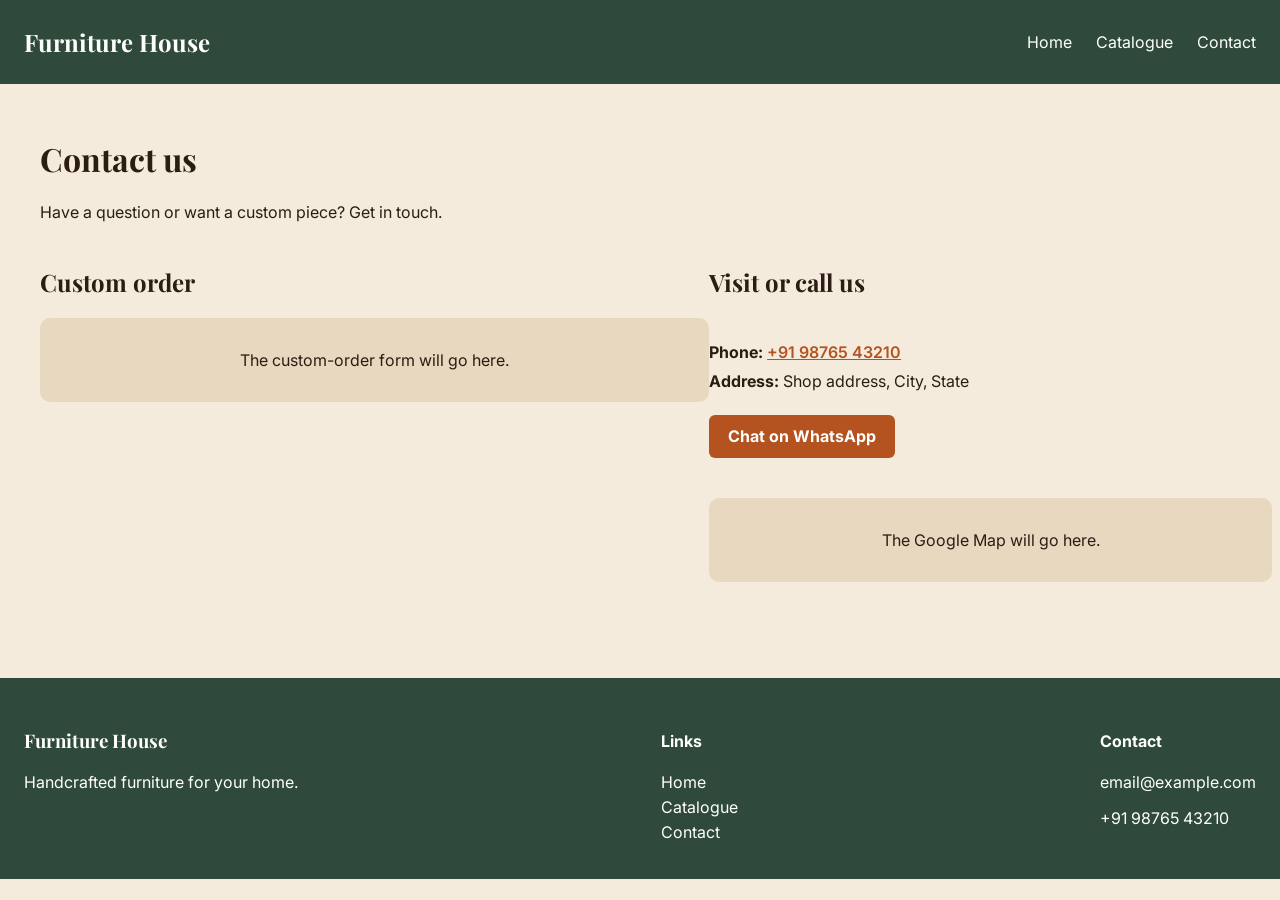
==== contact.html @ cb0a5980 "Contact page: layout with form, map and WhatsApp areas" ====
<!DOCTYPE html>
<html lang="en">
<head>
  <meta charset="UTF-8">
  <meta name="viewport" content="width=device-width, initial-scale=1">
  <title>Contact - Furniture House</title>

  <link rel="preconnect" href="https://fonts.googleapis.com">
  <link rel="preconnect" href="https://fonts.gstatic.com" crossorigin>
  <link href="https://fonts.googleapis.com/css2?family=Playfair+Display:wght@600;700&family=Inter:wght@400;500;600&display=swap" rel="stylesheet">
  <link rel="stylesheet" href="css/style.css">
</head>
  <main>
    <h1>Contact us</h1>
    <p>Have a question or want a custom piece? Get in touch.</p>

    <div class="contact-layout">
      <section class="contact-form-area">
        <h2>Custom order</h2>
        <div id="custom-order-form">
          <p class="placeholder-box">The custom-order form will go here.</p>
        </div>
      </section>

      <aside class="contact-info">
        <h2>Visit or call us</h2>
        <ul class="contact-list">
          <li><strong>Phone:</strong> <a href="tel:+919876543210">+91 98765 43210</a></li>
          <li><strong>Address:</strong> Shop address, City, State</li>
        </ul>
        <a class="btn" href="https://wa.me/919876543210" target="_blank" rel="noopener">Chat on WhatsApp</a>

        <div id="map-embed" class="map-box">
          <p class="placeholder-box">The Google Map will go here.</p>
        </div>
      </aside>
    </div>
  </main>

  <script src="js/main.js"></script>
</html>
---- css/style.css ----
@import url('https://fonts.googleapis.com/css2?family=Inter:wght@400;500;600&family=Playfair+Display:wght@500;700&display=swap');

:root {
  --bg: #F5EBDD;
  --surface: #E8D8BF;
  --nav: #2F4A3A;
  --accent: #B4531F;
  --accent-dark: #A34A1A;
  --tag: #8A9A7B;
  --text: #2B1D14;

  --font-heading: 'Playfair Display', serif;
  --font-body: 'Inter', sans-serif;
}

body {
  margin: 0;
  background: var(--bg);
  color: var(--text);
  font-family: var(--font-body);
}

h1, h2, h3 {
  font-family: var(--font-heading);
}

.navbar {
  background: var(--nav);
  color: #fff;
  display: flex;
  justify-content: space-between;
  align-items: center;
  padding: 1rem 1.5rem;
  position: relative;
}
.navbar a { color: #fff; text-decoration: none; }
.logo { font-family: var(--font-heading); font-size: 1.5rem; font-weight: 700; }
.nav-links { list-style: none; display: flex; gap: 1.5rem; }
.nav-links a:hover { text-decoration: underline; }
.hamburger { display: none; background: none; border: none; color: #fff; font-size: 1.8rem; cursor: pointer; }

@media (max-width: 768px) {
  .hamburger { display: block; }
  .nav-links {
    display: none;
    flex-direction: column;
    position: absolute;
    top: 100%; left: 0; right: 0;
    background: var(--nav);
    padding: 1rem 1.5rem;
  }
  .nav-links.open { display: flex; }
}
.footer {
  background: var(--nav);
  color: #fff;
  display: flex;
  flex-wrap: wrap;
  gap: 2rem;
  justify-content: space-between;
  padding: 2rem 1.5rem;
  margin-top: 3rem;
}
.footer a { color: #fff; display: block; text-decoration: none; margin-bottom: .3rem; }
.footer a:hover { text-decoration: underline; }

main { padding: 2rem 1.5rem; max-width: 1200px; margin: 0 auto; }

.product-grid {
  display: grid;
  grid-template-columns: repeat(auto-fill, minmax(250px, 1fr));
  gap: 1.5rem;
  margin-top: 1.5rem;
}

.product-card {
  background: var(--surface);
  border-radius: 10px;
  overflow: hidden;
  box-shadow: 0 2px 8px rgba(0,0,0,.1);
  display: flex;
  flex-direction: column;
}
.product-card img { width: 100%; height: 220px; object-fit: cover; display: block; }
.card-body { padding: 1rem; display: flex; flex-direction: column; gap: .5rem; }

.category-tag {
  align-self: flex-start;
  background: var(--tag);
  color: #fff;
  font-size: .75rem;
  padding: .2rem .6rem;
  border-radius: 999px;
  text-transform: capitalize;
}
.price { font-weight: 600; font-size: 1.1rem; }

.btn {
  display: inline-block;
  background: var(--accent);
  color: #fff;
  font-weight: 700;
  border: none;
  padding: .7rem 1.2rem;
  border-radius: 6px;
  cursor: pointer;
  font-size: 1rem;
  text-decoration: none;
  text-align: center;
}
.btn:hover { background: var(--accent-dark); }


.filters { display: flex; flex-wrap: wrap; gap: .6rem; margin-top: 1rem; }

.filter-btn {
  background: transparent;
  color: var(--accent);
  border: 2px solid var(--accent);
  font-weight: 700;
  font-size: .95rem;
  padding: .5rem 1rem;
  border-radius: 999px;
  cursor: pointer;
}
.filter-btn:hover { background: var(--surface); }
.filter-btn.active { background: var(--accent); color: #fff; }

.empty-message { grid-column: 1 / -1; padding: 2rem 0; font-size: 1.1rem; }


.product-layout { display: grid; grid-template-columns: 1fr 1fr; gap: 2rem; }
.main-image { width: 100%; aspect-ratio: 4 / 3; object-fit: cover; border-radius: 10px; display: block; }
.thumbs { display: flex; gap: .6rem; margin-top: .6rem; }
.thumb { width: 80px; aspect-ratio: 4 / 3; object-fit: cover; border-radius: 6px; cursor: pointer; border: 2px solid transparent; }
.thumb.active { border-color: var(--accent); }
.info { display: flex; flex-direction: column; gap: .8rem; align-items: flex-start; }
.specs { list-style: none; padding: 0; display: flex; flex-direction: column; gap: .4rem; }
.not-found { text-align: center; padding: 3rem 0; }
.not-found .btn { margin-top: 1rem; }

@media (max-width: 768px) {
  .product-layout { grid-template-columns: 1fr; }
}


.hero {
  background: linear-gradient(rgba(47,74,58,.65), rgba(47,74,58,.65)), url('../images/oak-sofa-1.jpg') center / cover;
  color: #fff;
  padding: 5rem 1.5rem;
  text-align: center;
}
.hero-text { max-width: 700px; margin: 0 auto; display: flex; flex-direction: column; align-items: center; gap: 1rem; }
.hero h1 { font-size: 2.4rem; }

.section-title { margin-top: 3rem; }
.tiles { display: grid; grid-template-columns: repeat(auto-fit, minmax(180px, 1fr)); gap: 1rem; margin-top: 1rem; }
.tile {
  background: var(--nav);
  color: #fff;
  text-decoration: none;
  font-family: var(--font-heading);
  font-size: 1.3rem;
  text-align: center;
  padding: 2.5rem 1rem;
  border-radius: 10px;
}
.tile:hover { background: var(--accent); }

.testimonials { display: grid; grid-template-columns: repeat(auto-fit, minmax(250px, 1fr)); gap: 1.5rem; margin-top: 1rem; }
.testimonial { background: var(--surface); margin: 0; padding: 1.5rem; border-radius: 10px; }
.testimonial cite { display: block; margin-top: .8rem; font-weight: 600; font-style: normal; }


.contact-layout { display: grid; grid-template-columns: 1.2fr 1fr; gap: 2rem; margin-top: 1.5rem; }
.contact-list { list-style: none; padding: 0; display: flex; flex-direction: column; gap: .6rem; margin-bottom: 1rem; }
.contact-list a { color: var(--accent); font-weight: 600; }
.contact-info { display: flex; flex-direction: column; align-items: flex-start; gap: .5rem; }
.map-box { width: 100%; margin-top: 1rem; }
.map-box iframe { width: 100%; height: 300px; border: 0; border-radius: 10px; }
.placeholder-box { background: var(--surface); padding: 2rem 1rem; border-radius: 10px; text-align: center; width: 100%; }

@media (max-width: 768px) {
  .contact-layout { grid-template-columns: 1fr; }
}
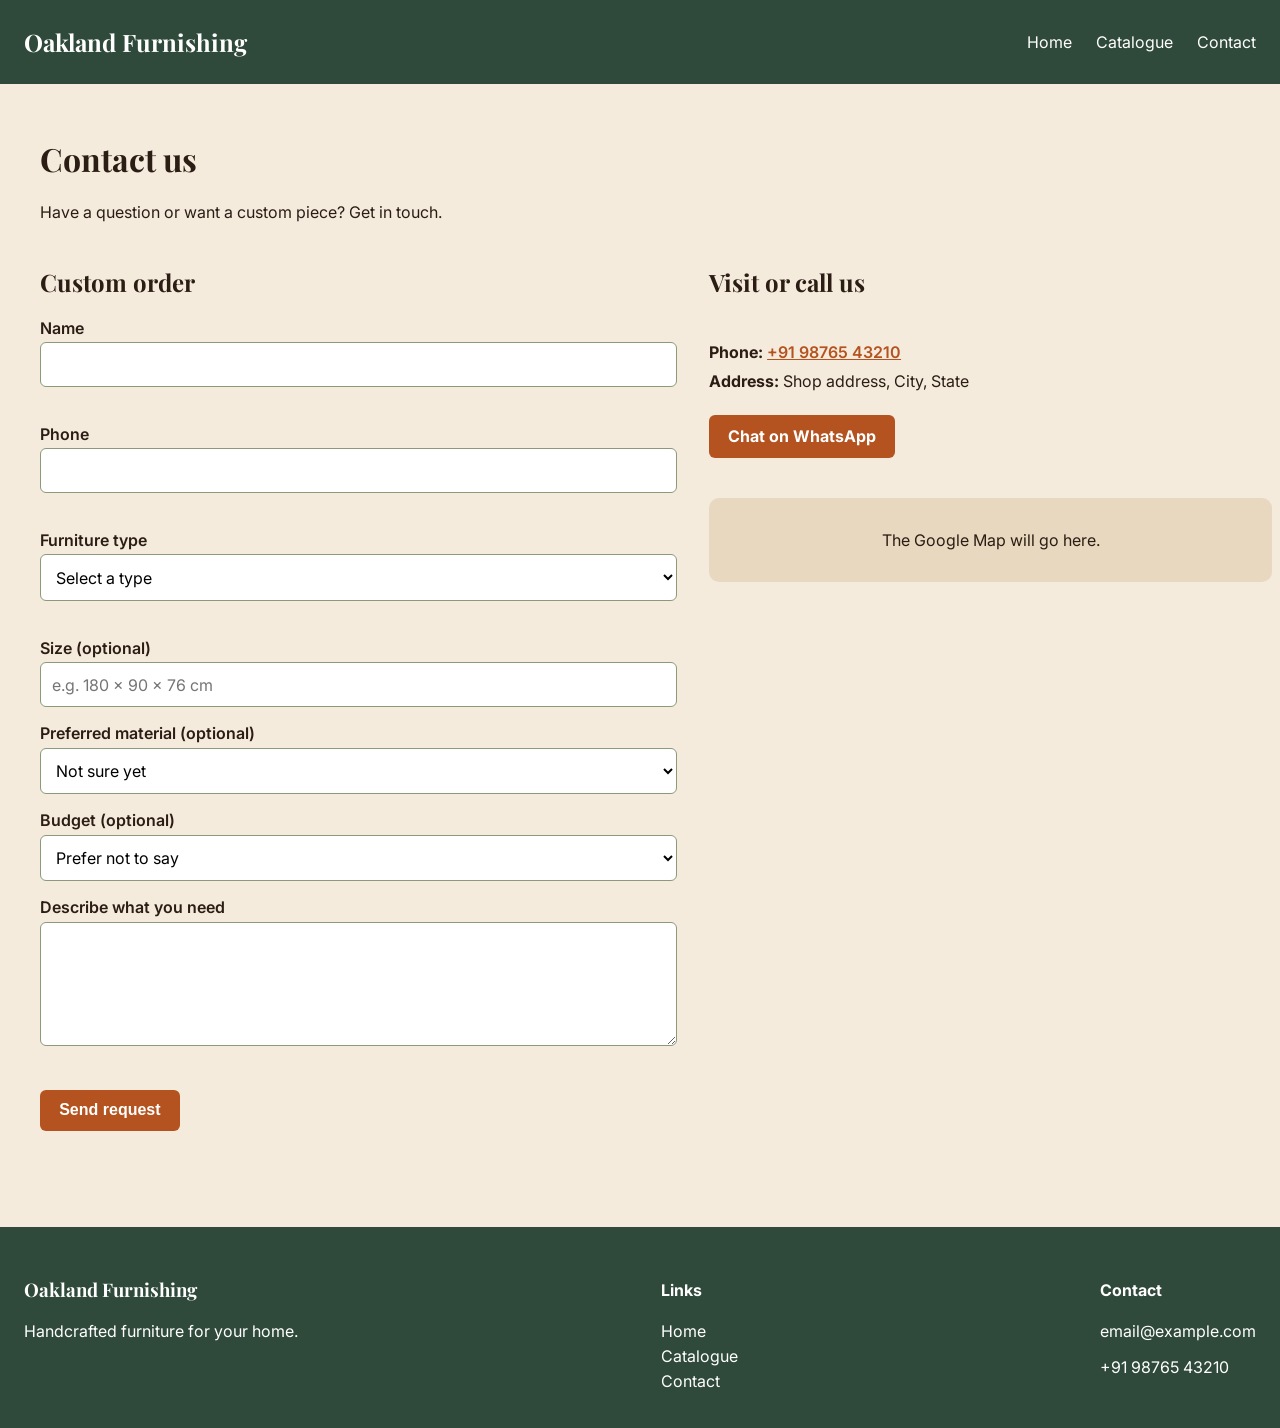
==== commit 7f9770fe: "Contact page: custom-order form wired in" ====
--- a/contact.html
+++ b/contact.html
@@ -17,9 +17,59 @@
     <div class="contact-layout">
       <section class="contact-form-area">
         <h2>Custom order</h2>
-        <div id="custom-order-form">
-          <p class="placeholder-box">The custom-order form will go here.</p>
-        </div>
+        <form id="custom-order-form" novalidate>
+          <label for="co-name">Name</label>
+          <input id="co-name" name="name" type="text" autocomplete="name">
+          <p class="field-error" data-error-for="co-name"></p>
+
+          <label for="co-phone">Phone</label>
+          <input id="co-phone" name="phone" type="tel" autocomplete="tel">
+          <p class="field-error" data-error-for="co-phone"></p>
+
+          <label for="co-type">Furniture type</label>
+          <select id="co-type" name="furniture_type">
+            <option value="">Select a type</option>
+            <option value="bed">Bed</option>
+            <option value="sofa">Sofa</option>
+            <option value="dining table">Dining table</option>
+            <option value="tv cabinet">TV cabinet</option>
+            <option value="other">Other</option>
+          </select>
+          <p class="field-error" data-error-for="co-type"></p>
+
+          <label for="co-size">Size (optional)</label>
+          <input id="co-size" name="size" type="text" placeholder="e.g. 180 x 90 x 76 cm">
+
+          <label for="co-material">Preferred material (optional)</label>
+          <select id="co-material" name="material">
+            <option value="">Not sure yet</option>
+            <option value="sheesham">Sheesham</option>
+            <option value="teak">Teak</option>
+            <option value="oak">Oak</option>
+            <option value="walnut">Walnut</option>
+            <option value="engineered wood">Engineered wood</option>
+          </select>
+
+          <label for="co-budget">Budget (optional)</label>
+          <select id="co-budget" name="budget">
+            <option value="">Prefer not to say</option>
+            <option value="under 25,000">Under ₹25,000</option>
+            <option value="25,000 to 50,000">₹25,000 to ₹50,000</option>
+            <option value="50,000 to 1,00,000">₹50,000 to ₹1,00,000</option>
+            <option value="above 1,00,000">Above ₹1,00,000</option>
+          </select>
+
+          <label for="co-details">Describe what you need</label>
+          <textarea id="co-details" name="details" rows="5"></textarea>
+          <p class="field-error" data-error-for="co-details"></p>
+
+          <input type="text" name="_gotcha" tabindex="-1" autocomplete="off" style="display:none">
+          <input type="hidden" name="_subject" value="New custom order request - Oakline Furnishing">
+          <input type="hidden" name="form_type" value="custom-order">
+
+          <button type="submit" id="co-submit">Send request</button>
+          <p id="co-status" role="status"></p>
+        </form>
       </section>
 
       <aside class="contact-info">
@@ -36,6 +86,6 @@
       </aside>
     </div>
   </main>
-
+  <script src="js/custom-order.js"></script>
   <script src="js/main.js"></script>
 </html>
--- a/css/style.css
+++ b/css/style.css
@@ -81,7 +81,7 @@
   display: flex;
   flex-direction: column;
 }
-.product-card img { width: 100%; height: 220px; object-fit: cover; display: block; }
+.product-card img { width: 100%; aspect-ratio: 4 / 3; object-fit: cover; display: block; }
 .card-body { padding: 1rem; display: flex; flex-direction: column; gap: .5rem; }
 
 .category-tag {
@@ -182,4 +182,37 @@
 
 @media (max-width: 768px) {
   .contact-layout { grid-template-columns: 1fr; }
-}+}
+
+
+.form-section { margin-top: 3rem; max-width: 600px; }
+form label { display: block; margin-top: 1rem; font-weight: 600; }
+form input[type="text"], form input[type="tel"], form select, form textarea {
+  width: 100%;
+  margin-top: .3rem;
+  padding: .7rem;
+  border: 1px solid var(--tag);
+  border-radius: 6px;
+  background: #fff;
+  font-family: var(--font-body);
+  font-size: 1rem;
+  box-sizing: border-box;
+}
+form button[type="submit"] {
+  margin-top: 1.2rem;
+  background: var(--accent);
+  color: #fff;
+  font-weight: 700;
+  border: none;
+  padding: .7rem 1.2rem;
+  border-radius: 6px;
+  font-size: 1rem;
+  cursor: pointer;
+}
+form button[type="submit"]:hover { background: var(--accent-dark); }
+form button[type="submit"]:disabled { opacity: .6; cursor: not-allowed; }
+.field-error { color: #b00020; font-size: .85rem; min-height: 1.1rem; margin: .2rem 0 0; }
+#form-status, #co-status { margin-top: 1rem; font-weight: 600; }
+.success { color: #2F6B3A; }
+.error { color: #b00020; }
+.whatsapp-btn { margin-top: 1rem; }
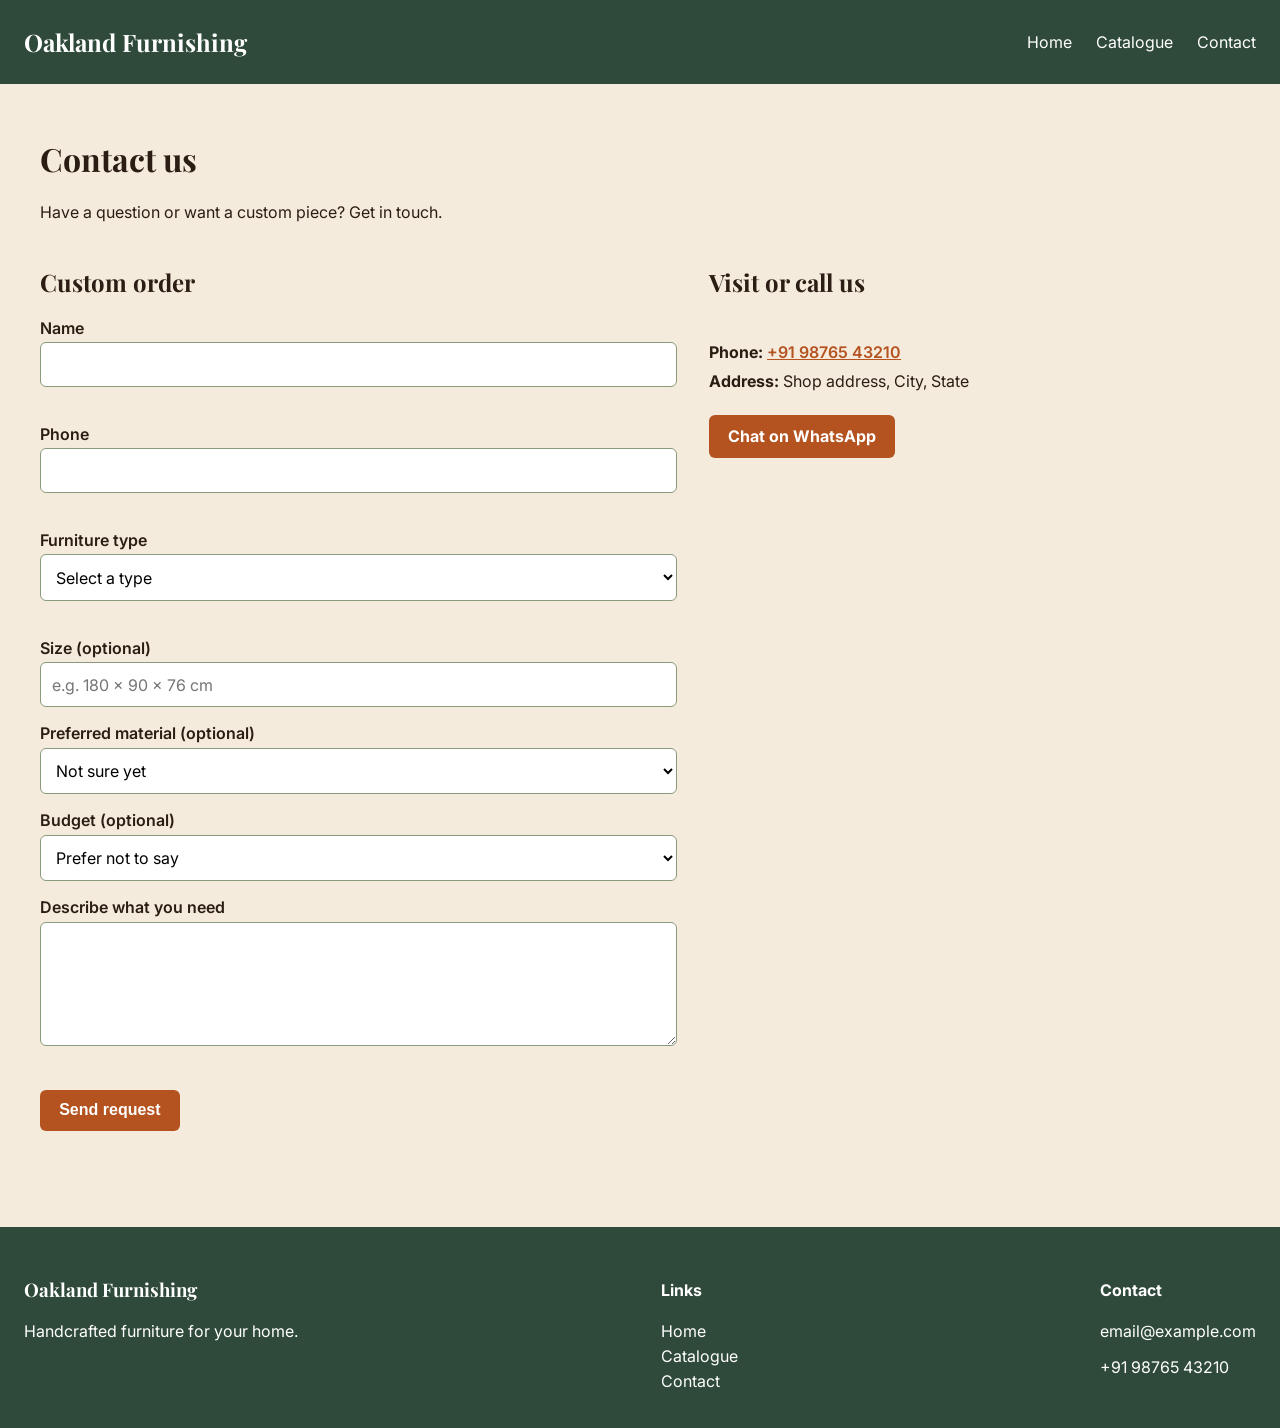
==== commit 66e7cd75: "Contact page: Google Maps embed" ====
--- a/contact.html
+++ b/contact.html
@@ -81,7 +81,13 @@
         <a class="btn" href="https://wa.me/919876543210" target="_blank" rel="noopener">Chat on WhatsApp</a>
 
         <div id="map-embed" class="map-box">
-          <p class="placeholder-box">The Google Map will go here.</p>
+          <iframe 
+           src="https://www.google.com/maps/embed?pb=!1m18!1m12!1m3!1d3557.5958371655993!2d75.8207275736718!3d26.91631905993876!2m3!1f0!2f0!3f0!3m2!1i1024!2i768!4f13.1!3m3!1m2!1s0x396db6b3dd7155a9%3A0x7bdaef8e9b575133!2sBapu%20Bazaar%2C%20Bapu%20Bazar%2C%20Biseswarji%2C%20Jaipur%20Nagar%20Nigam%20Area%2C%20Jaipur%2C%20Rajasthan%20302003!5e0!3m2!1sen!2sin!4v1793601186824!5m2!1sen!2sin" 
+           title=" OurLocation on Google Maps"
+           style="border:0;" allowfullscreen
+           loading="lazy" 
+           referrerpolicy="no-referrer-when-downgrade">
+          </iframe>
         </div>
       </aside>
     </div>
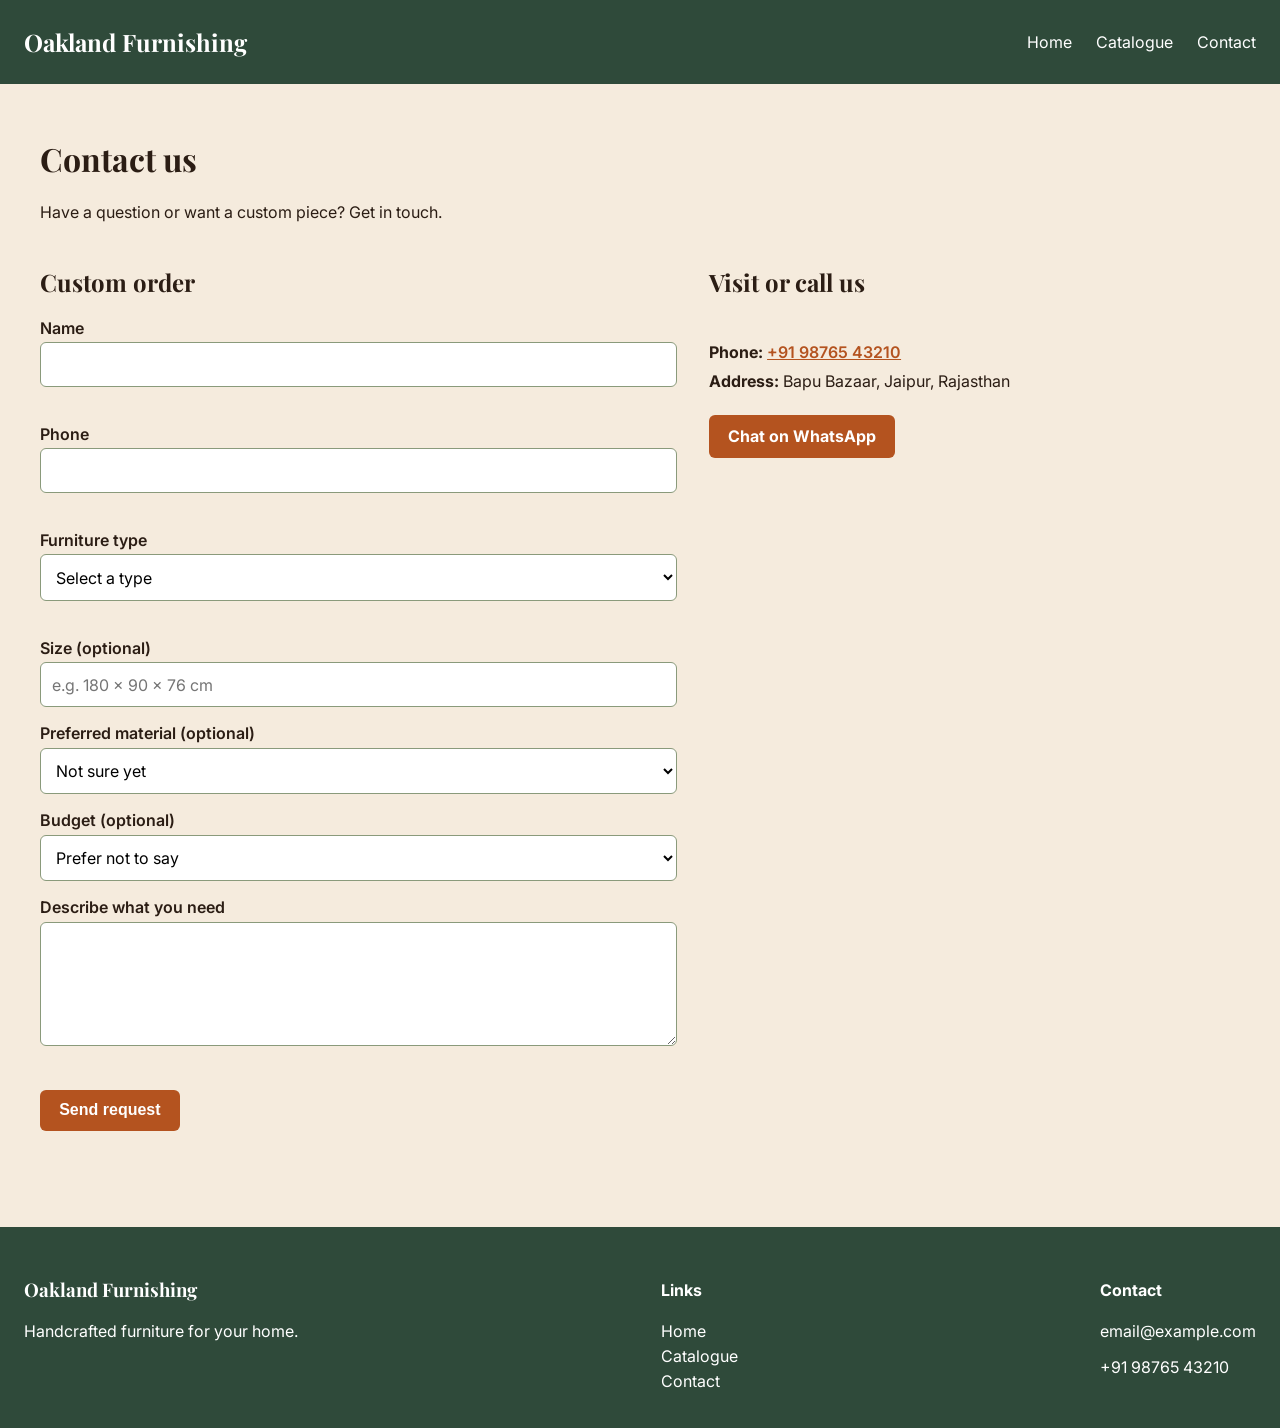
==== commit dd884b3e: "Replace placeholder content with real details" ====
--- a/contact.html
+++ b/contact.html
@@ -3,7 +3,7 @@
 <head>
   <meta charset="UTF-8">
   <meta name="viewport" content="width=device-width, initial-scale=1">
-  <title>Contact - Furniture House</title>
+  <title>Contact - Oakline Furnishing</title>
 
   <link rel="preconnect" href="https://fonts.googleapis.com">
   <link rel="preconnect" href="https://fonts.gstatic.com" crossorigin>
@@ -76,7 +76,7 @@
         <h2>Visit or call us</h2>
         <ul class="contact-list">
           <li><strong>Phone:</strong> <a href="tel:+919876543210">+91 98765 43210</a></li>
-          <li><strong>Address:</strong> Shop address, City, State</li>
+          <li><strong>Address:</strong> Bapu Bazaar, Jaipur, Rajasthan</li>
         </ul>
         <a class="btn" href="https://wa.me/919876543210" target="_blank" rel="noopener">Chat on WhatsApp</a>
 
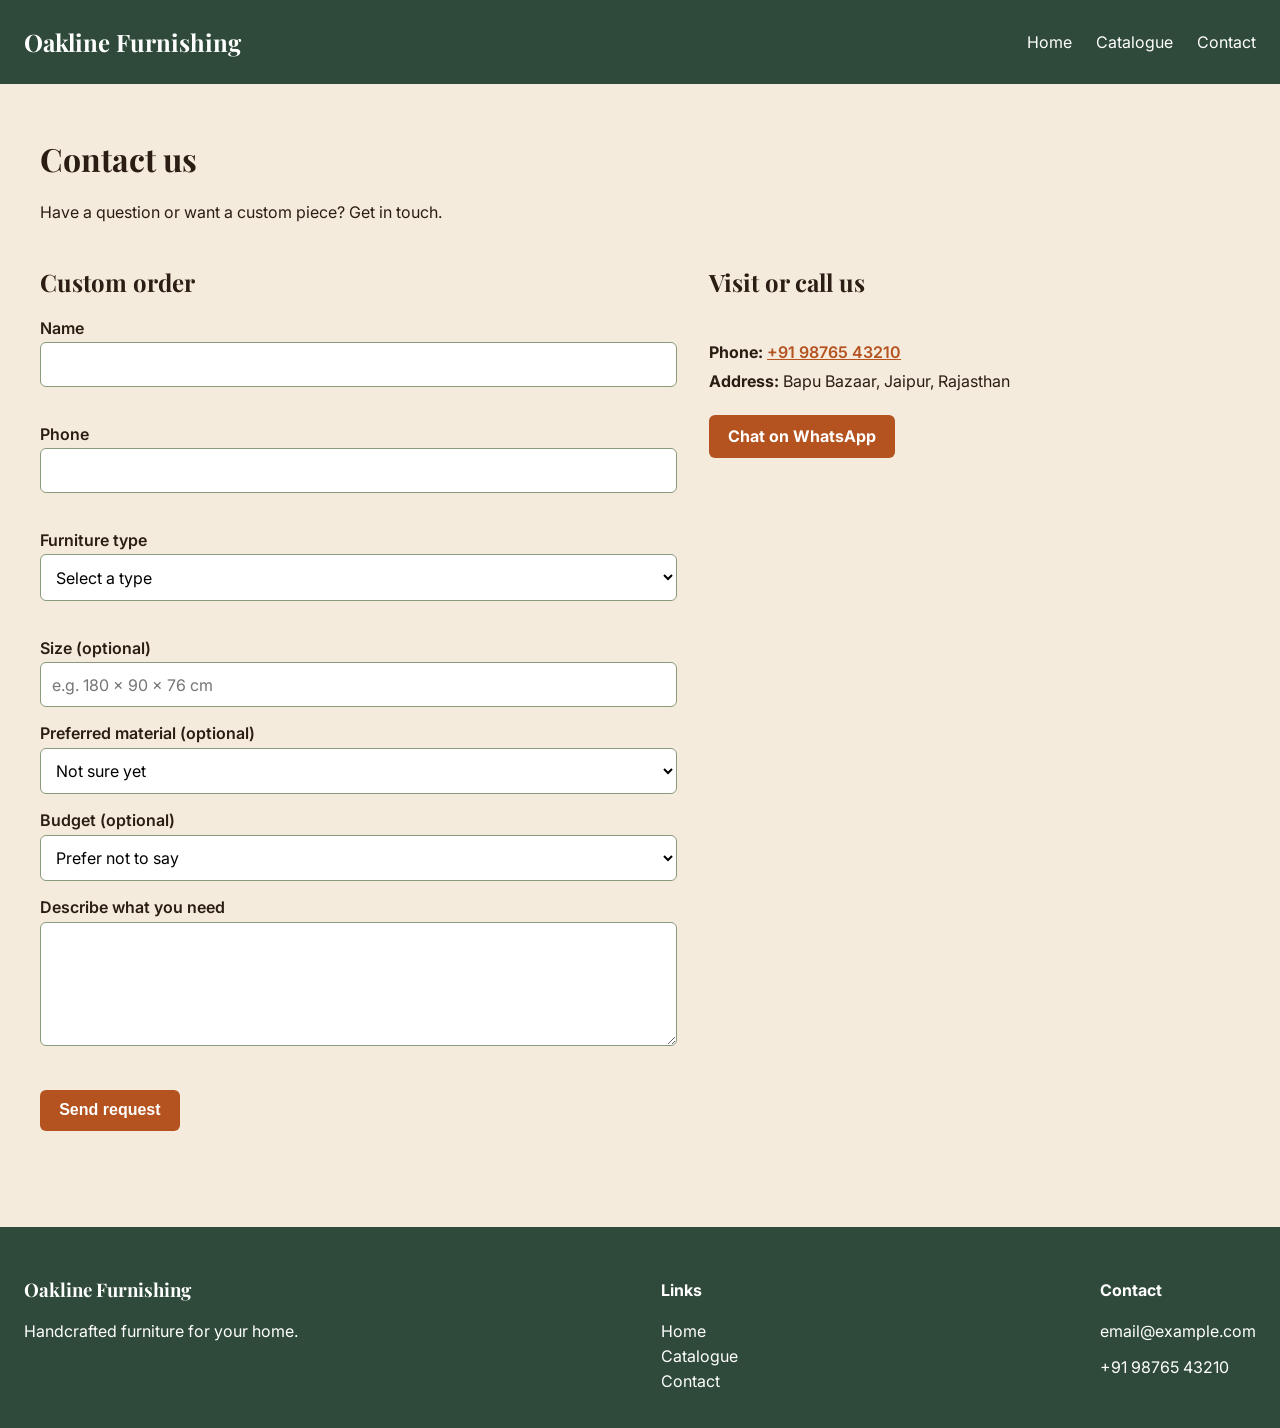
==== commit cde32cd1: "Add Google Analytics" ====
--- a/contact.html
+++ b/contact.html
@@ -1,6 +1,7 @@
 <!DOCTYPE html>
 <html lang="en">
 <head>
+  <body>
   <meta charset="UTF-8">
   <meta name="viewport" content="width=device-width, initial-scale=1">
   <title>Contact - Oakline Furnishing</title>
@@ -94,4 +95,6 @@
   </main>
   <script src="js/custom-order.js"></script>
   <script src="js/main.js"></script>
+  <script src="js/analytics.js" defer></script>
+</body>
 </html>
